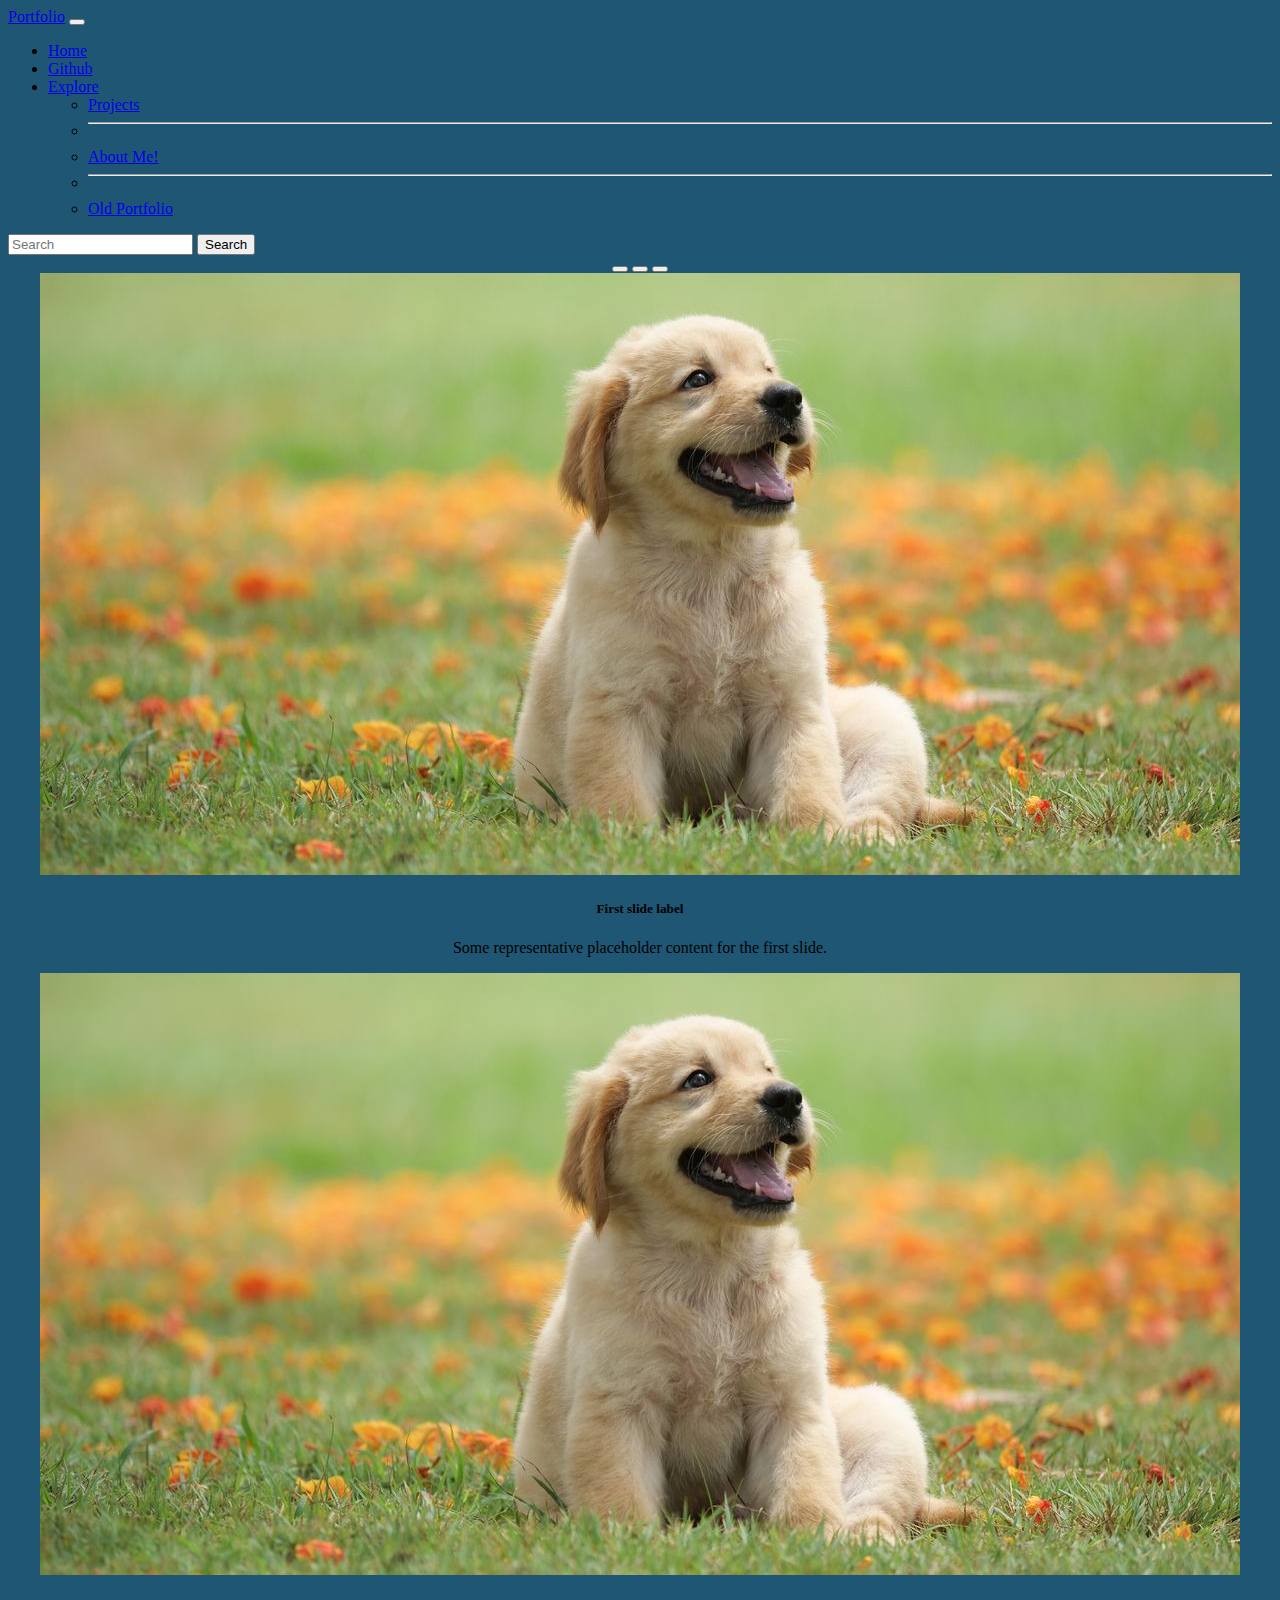
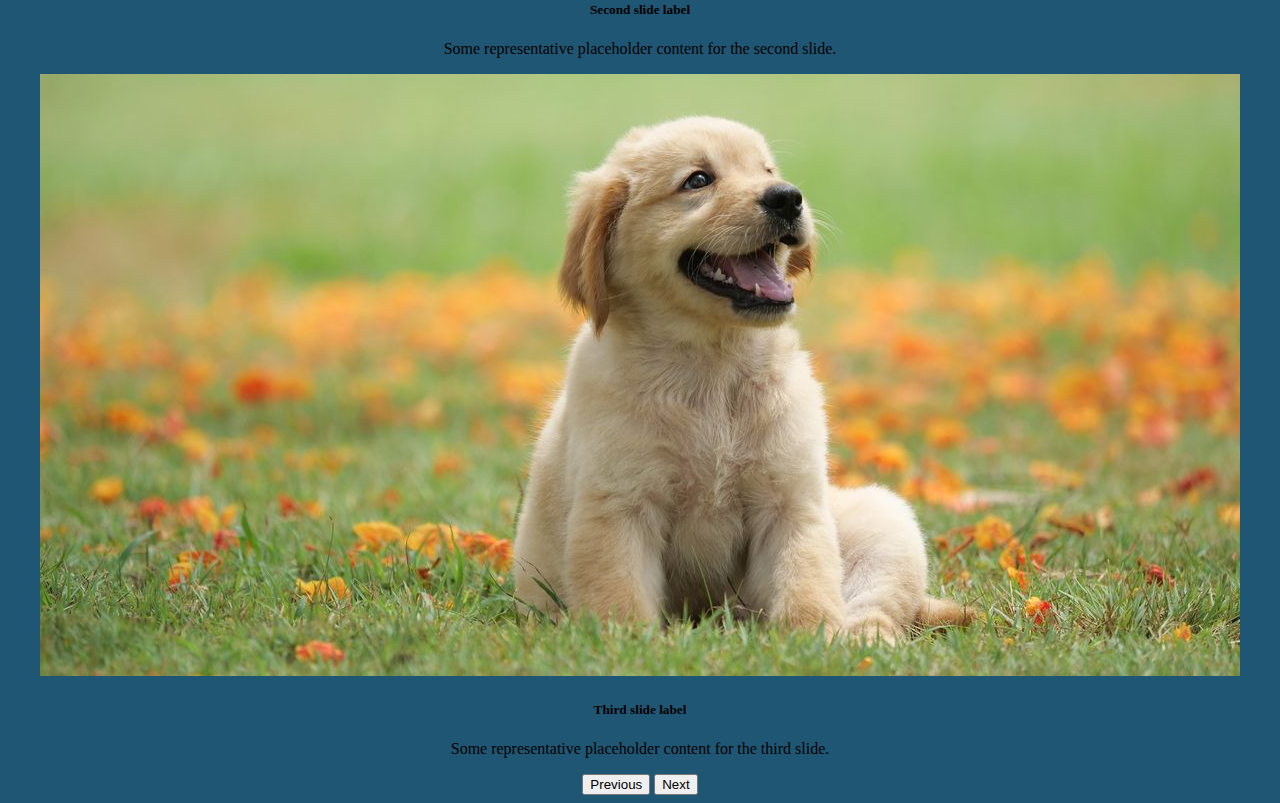
==== index.html @ 5f2d1dd5 "Add files via upload" ====
<!doctype html>
<html lang="en">
  <head>
    <!-- Required meta tags -->
    <meta charset="utf-8">
    <meta name="viewport" content="width=device-width, initial-scale=1">

    <!-- Bootstrap CSS -->
    <link href="https://cdn.jsdelivr.net/npm/bootstrap@5.0.2/dist/css/bootstrap.min.css" rel="stylesheet" integrity="sha384-EVSTQN3/azprG1Anm3QDgpJLIm9Nao0Yz1ztcQTwFspd3yD65VohhpuuCOmLASjC" crossorigin="anonymous">
    <link rel="stylesheet" href="style/style.css">
    <title>Year Three Portfolio</title>
  </head>
  <body>
    <nav class="navbar navbar-expand-lg navbar-light bg-light">
  <div class="container-fluid">
    <a class="navbar-brand" href="#">Portfolio</a>
    <button class="navbar-toggler" type="button" data-bs-toggle="collapse" data-bs-target="#navbarSupportedContent" aria-controls="navbarSupportedContent" aria-expanded="false" aria-label="Toggle navigation">
      <span class="navbar-toggler-icon"></span>
    </button>
    <div class="collapse navbar-collapse" id="navbarSupportedContent">
      <ul class="navbar-nav me-auto mb-2 mb-lg-0">
        <li class="nav-item">
          <a class="nav-link active" aria-current="page" href="#">Home</a>
        </li>
        <li class="nav-item">
          <a class="nav-link" href="https://github.com/DavidYeet">Github</a>
        </li>
        <li class="nav-item dropdown">
          <a class="nav-link dropdown-toggle" href="#" id="navbarDropdown" role="button" data-bs-toggle="dropdown" aria-expanded="false">
            Explore
          </a>
          <ul class="dropdown-menu" aria-labelledby="navbarDropdown">
            <li><a class="dropdown-item" href="projects.html">Projects</a></li>
            <li><hr class="dropdown-divider"></li>
            <li><a class="dropdown-item" href="#">About Me!</a></li>
            <li><hr class="dropdown-divider"></li>
            <li><a class="dropdown-item" href="https://davidyeet.github.io/portfoliosite.io/">Old Portfolio</a></li>
          </ul>
        </li>
      </ul>
      <form class="d-flex">
        <input class="form-control me-2" type="search" placeholder="Search" aria-label="Search">
        <button class="btn btn-outline-success" type="submit">Search</button>
      </form>
    </div>
  </div>
</nav>

<center>
<div id="carouselExampleCaptions" class="carousel slide" data-bs-ride="carousel">
  <div class="carousel-indicators">
    <button type="button" data-bs-target="#carouselExampleCaptions" data-bs-slide-to="0" class="active" aria-current="true" aria-label="Slide 1"></button>
    <button type="button" data-bs-target="#carouselExampleCaptions" data-bs-slide-to="1" aria-label="Slide 2"></button>
    <button type="button" data-bs-target="#carouselExampleCaptions" data-bs-slide-to="2" aria-label="Slide 3"></button>
  </div>
  <div class="carousel-inner">
    <div class="carousel-item active">
      <img src="img/dogo.jpg" class="carousel" alt="...">
      <div class="carousel-caption d-none d-md-block">
        <h5>First slide label</h5>
        <p>Some representative placeholder content for the first slide.</p>
      </div>
    </div>
    <div class="carousel-item">
      <img src="img/dogo.jpg" class="carousel" alt="...">
      <div class="carousel-caption d-none d-md-block">
        <h5>Second slide label</h5>
        <p>Some representative placeholder content for the second slide.</p>
      </div>
    </div>
    <div class="carousel-item">
      <img src="img/dogo.jpg" class="carousel" alt="...">
      <div class="carousel-caption d-none d-md-block">
        <h5>Third slide label</h5>
        <p>Some representative placeholder content for the third slide.</p>
      </div>
    </div>
  </div>
  <button class="carousel-control-prev" type="button" data-bs-target="#carouselExampleCaptions" data-bs-slide="prev">
    <span class="carousel-control-prev-icon" aria-hidden="true"></span>
    <span class="visually-hidden">Previous</span>
  </button>
  <button class="carousel-control-next" type="button" data-bs-target="#carouselExampleCaptions" data-bs-slide="next">
    <span class="carousel-control-next-icon" aria-hidden="true"></span>
    <span class="visually-hidden">Next</span>
  </button>
</div>
</center>
    <!-- Optional JavaScript; choose one of the two! -->

    <!-- Option 1: Bootstrap Bundle with Popper -->
    <script src="https://cdn.jsdelivr.net/npm/bootstrap@5.0.2/dist/js/bootstrap.bundle.min.js" integrity="sha384-MrcW6ZMFYlzcLA8Nl+NtUVF0sA7MsXsP1UyJoMp4YLEuNSfAP+JcXn/tWtIaxVXM" crossorigin="anonymous"></script>

    <!-- Option 2: Separate Popper and Bootstrap JS -->
    <!--
    <script src="https://cdn.jsdelivr.net/npm/@popperjs/core@2.9.2/dist/umd/popper.min.js" integrity="sha384-IQsoLXl5PILFhosVNubq5LC7Qb9DXgDA9i+tQ8Zj3iwWAwPtgFTxbJ8NT4GN1R8p" crossorigin="anonymous"></script>
    <script src="https://cdn.jsdelivr.net/npm/bootstrap@5.0.2/dist/js/bootstrap.min.js" integrity="sha384-cVKIPhGWiC2Al4u+LWgxfKTRIcfu0JTxR+EQDz/bgldoEyl4H0zUF0QKbrJ0EcQF" crossorigin="anonymous"></script>
    -->
  </body>
</html>
---- style/style.css ----
.carousel {

}

body {
  background-color: #1F5673;
}

.cardlinks {
  color:#E5E5E5;
  font-family:'Merienda One'; cursive;
}
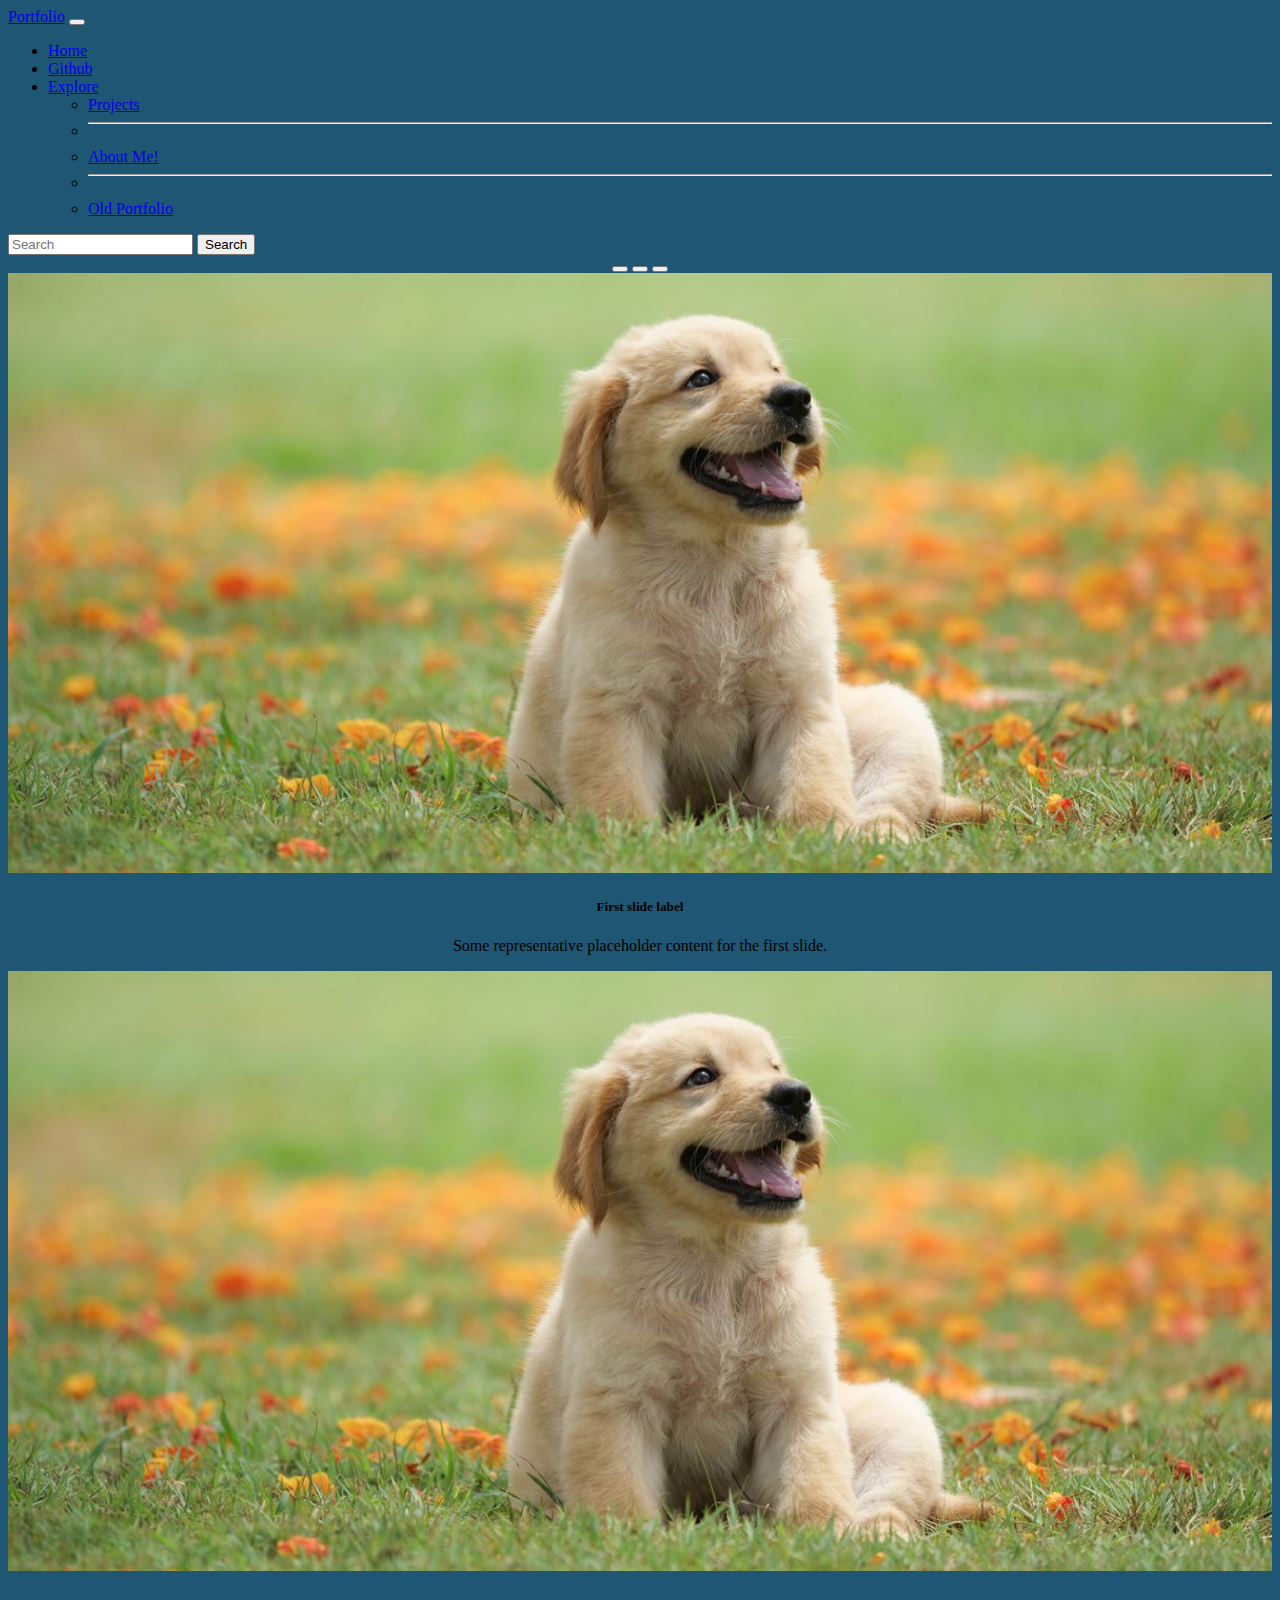
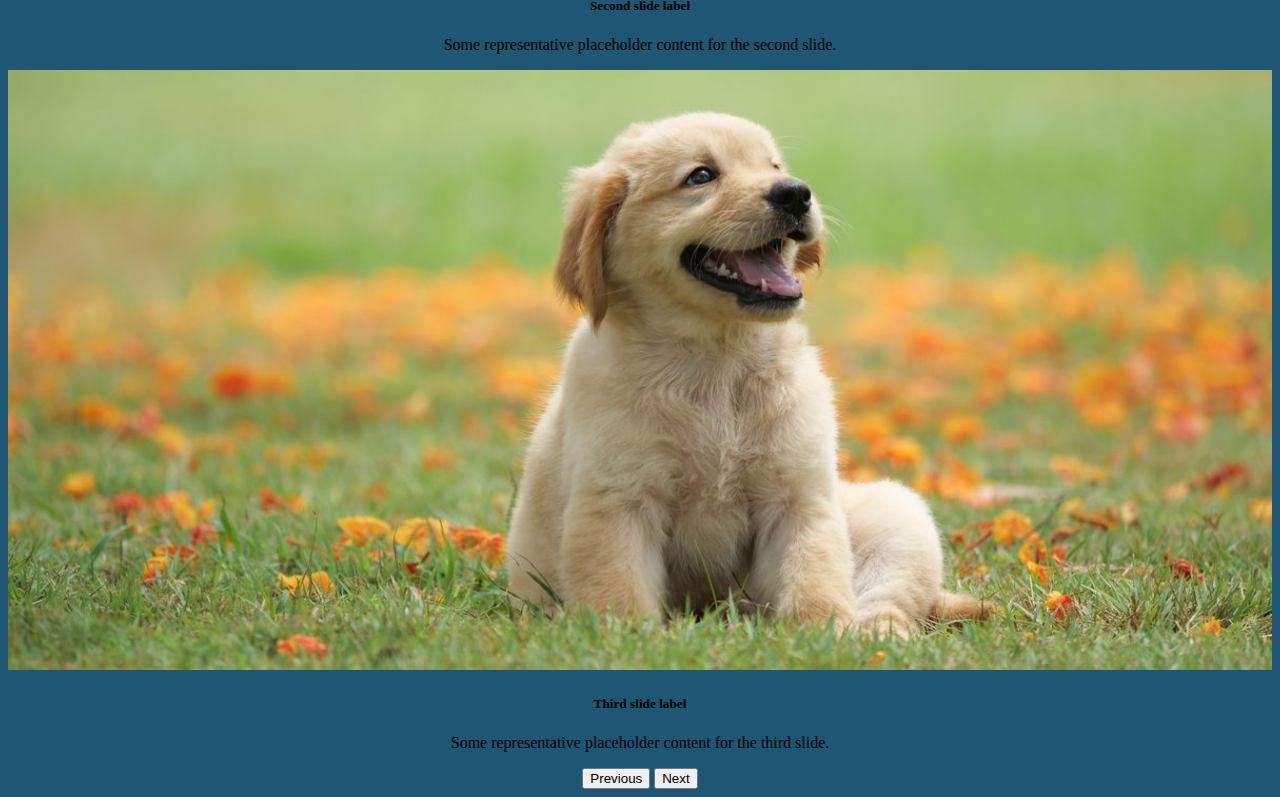
==== commit ab287eda: "Add files via upload" ====
--- a/index.html
+++ b/index.html
@@ -46,46 +46,52 @@
   </div>
 </nav>
 
-<center>
-<div id="carouselExampleCaptions" class="carousel slide" data-bs-ride="carousel">
-  <div class="carousel-indicators">
-    <button type="button" data-bs-target="#carouselExampleCaptions" data-bs-slide-to="0" class="active" aria-current="true" aria-label="Slide 1"></button>
-    <button type="button" data-bs-target="#carouselExampleCaptions" data-bs-slide-to="1" aria-label="Slide 2"></button>
-    <button type="button" data-bs-target="#carouselExampleCaptions" data-bs-slide-to="2" aria-label="Slide 3"></button>
-  </div>
-  <div class="carousel-inner">
-    <div class="carousel-item active">
-      <img src="img/dogo.jpg" class="carousel" alt="...">
-      <div class="carousel-caption d-none d-md-block">
-        <h5>First slide label</h5>
-        <p>Some representative placeholder content for the first slide.</p>
+<div class="container-fluid">
+  <div class="row">
+    <center>
+      <div class="col-7">
+      <div id="carouselExampleCaptions" class="carousel slide" data-bs-ride="carousel">
+        <div class="carousel-indicators">
+          <button type="button" data-bs-target="#carouselExampleCaptions" data-bs-slide-to="0" class="active" aria-current="true" aria-label="Slide 1"></button>
+          <button type="button" data-bs-target="#carouselExampleCaptions" data-bs-slide-to="1" aria-label="Slide 2"></button>
+          <button type="button" data-bs-target="#carouselExampleCaptions" data-bs-slide-to="2" aria-label="Slide 3"></button>
+        </div>
+        <div class="carousel-inner">
+          <div class="carousel-item active">
+            <img src="img/dogo.jpg" id="carousel" class="carousel" alt="...">
+            <div class="carousel-caption d-none d-md-block">
+              <h5>First slide label</h5>
+              <p>Some representative placeholder content for the first slide.</p>
+            </div>
+          </div>
+          <div class="carousel-item">
+            <img src="img/dogo.jpg" id="carousel" class="carousel" alt="...">
+            <div class="carousel-caption d-none d-md-block">
+              <h5>Second slide label</h5>
+              <p>Some representative placeholder content for the second slide.</p>
+            </div>
+          </div>
+          <div class="carousel-item">
+            <img src="img/dogo.jpg" id="carousel" class="carousel" alt="...">
+            <div class="carousel-caption d-none d-md-block">
+              <h5>Third slide label</h5>
+              <p>Some representative placeholder content for the third slide.</p>
+            </div>
+          </div>
+        </div>
+        <button class="carousel-control-prev" type="button" data-bs-target="#carouselExampleCaptions" data-bs-slide="prev">
+          <span class="carousel-control-prev-icon" aria-hidden="true"></span>
+          <span class="visually-hidden">Previous</span>
+        </button>
+        <button class="carousel-control-next" type="button" data-bs-target="#carouselExampleCaptions" data-bs-slide="next">
+          <span class="carousel-control-next-icon" aria-hidden="true"></span>
+          <span class="visually-hidden">Next</span>
+        </button>
       </div>
     </div>
-    <div class="carousel-item">
-      <img src="img/dogo.jpg" class="carousel" alt="...">
-      <div class="carousel-caption d-none d-md-block">
-        <h5>Second slide label</h5>
-        <p>Some representative placeholder content for the second slide.</p>
-      </div>
-    </div>
-    <div class="carousel-item">
-      <img src="img/dogo.jpg" class="carousel" alt="...">
-      <div class="carousel-caption d-none d-md-block">
-        <h5>Third slide label</h5>
-        <p>Some representative placeholder content for the third slide.</p>
-      </div>
-    </div>
+  </center>
   </div>
-  <button class="carousel-control-prev" type="button" data-bs-target="#carouselExampleCaptions" data-bs-slide="prev">
-    <span class="carousel-control-prev-icon" aria-hidden="true"></span>
-    <span class="visually-hidden">Previous</span>
-  </button>
-  <button class="carousel-control-next" type="button" data-bs-target="#carouselExampleCaptions" data-bs-slide="next">
-    <span class="carousel-control-next-icon" aria-hidden="true"></span>
-    <span class="visually-hidden">Next</span>
-  </button>
 </div>
-</center>
     <!-- Optional JavaScript; choose one of the two! -->
 
     <!-- Option 1: Bootstrap Bundle with Popper -->
--- a/style/style.css
+++ b/style/style.css
@@ -10,3 +10,7 @@
   color:#E5E5E5;
   font-family:'Merienda One'; cursive;
 }
+#carousel {
+  width: 100%;
+  height: 600px;
+}
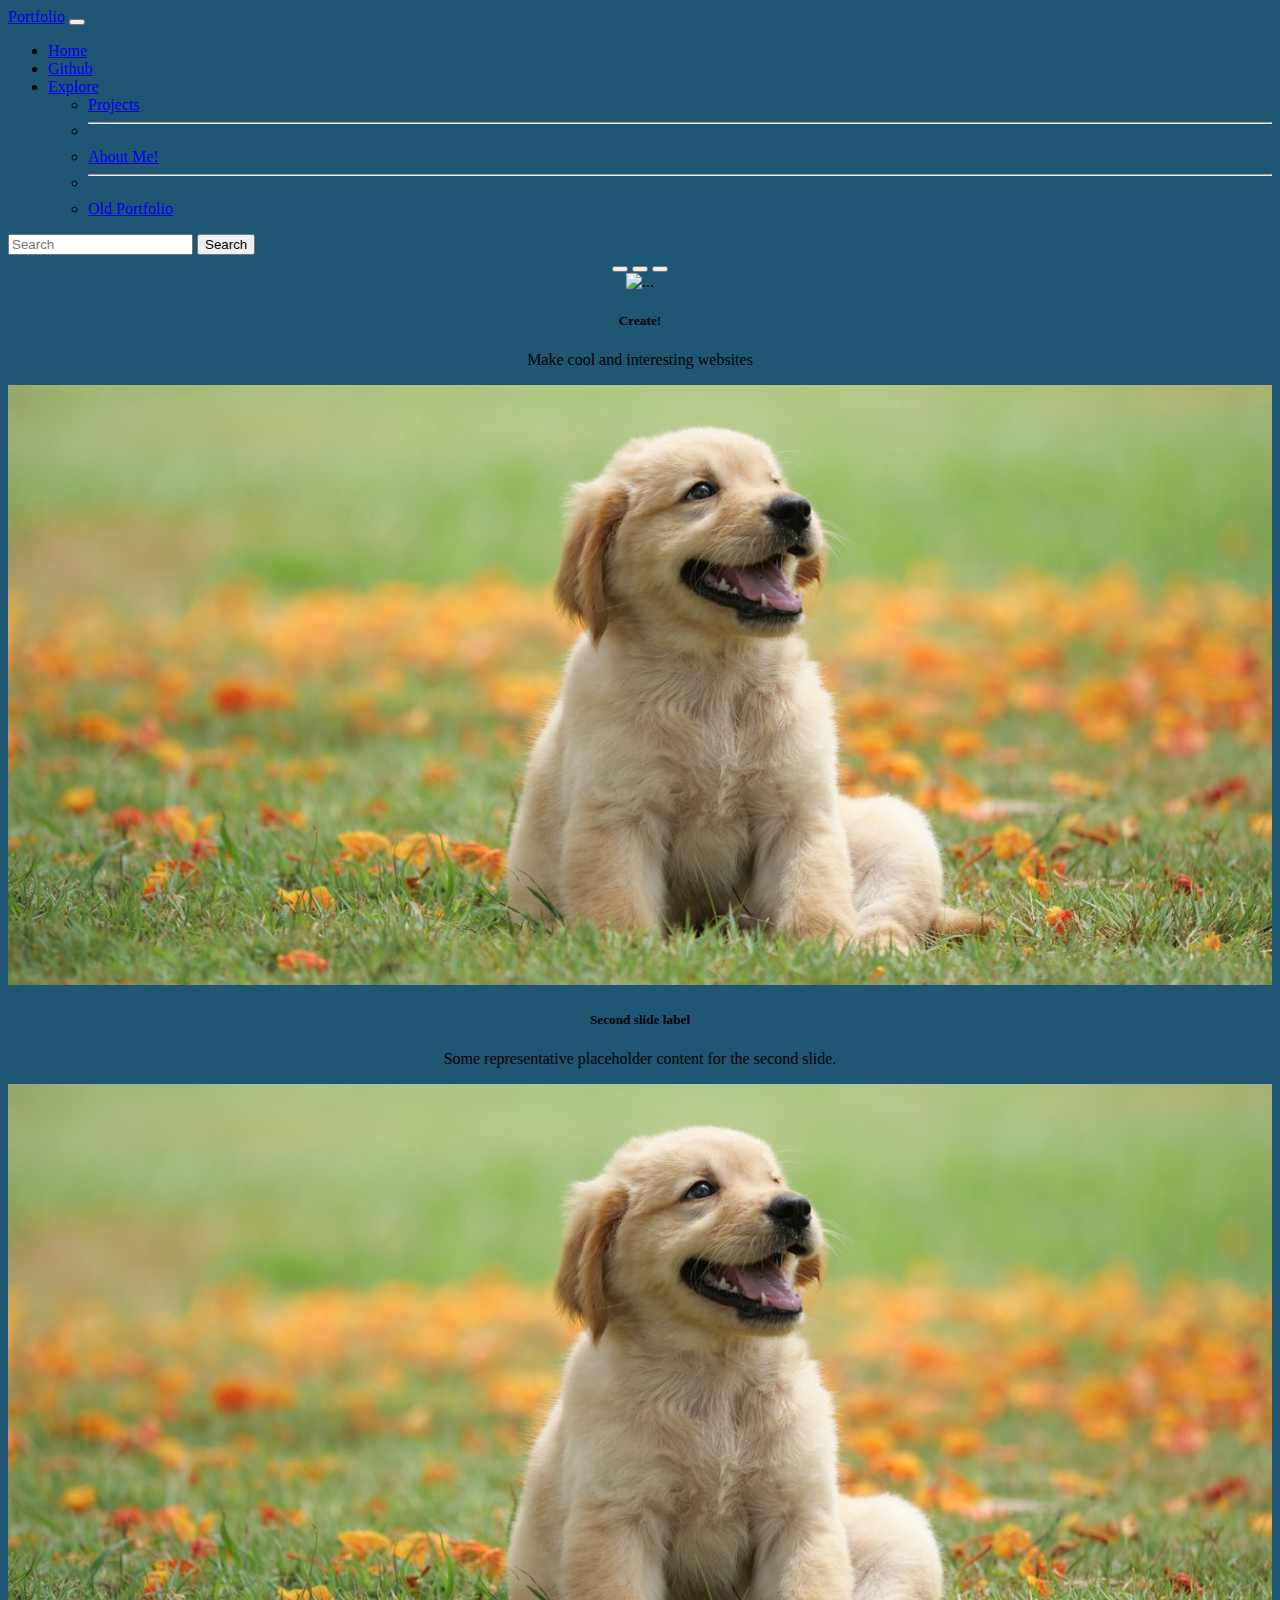
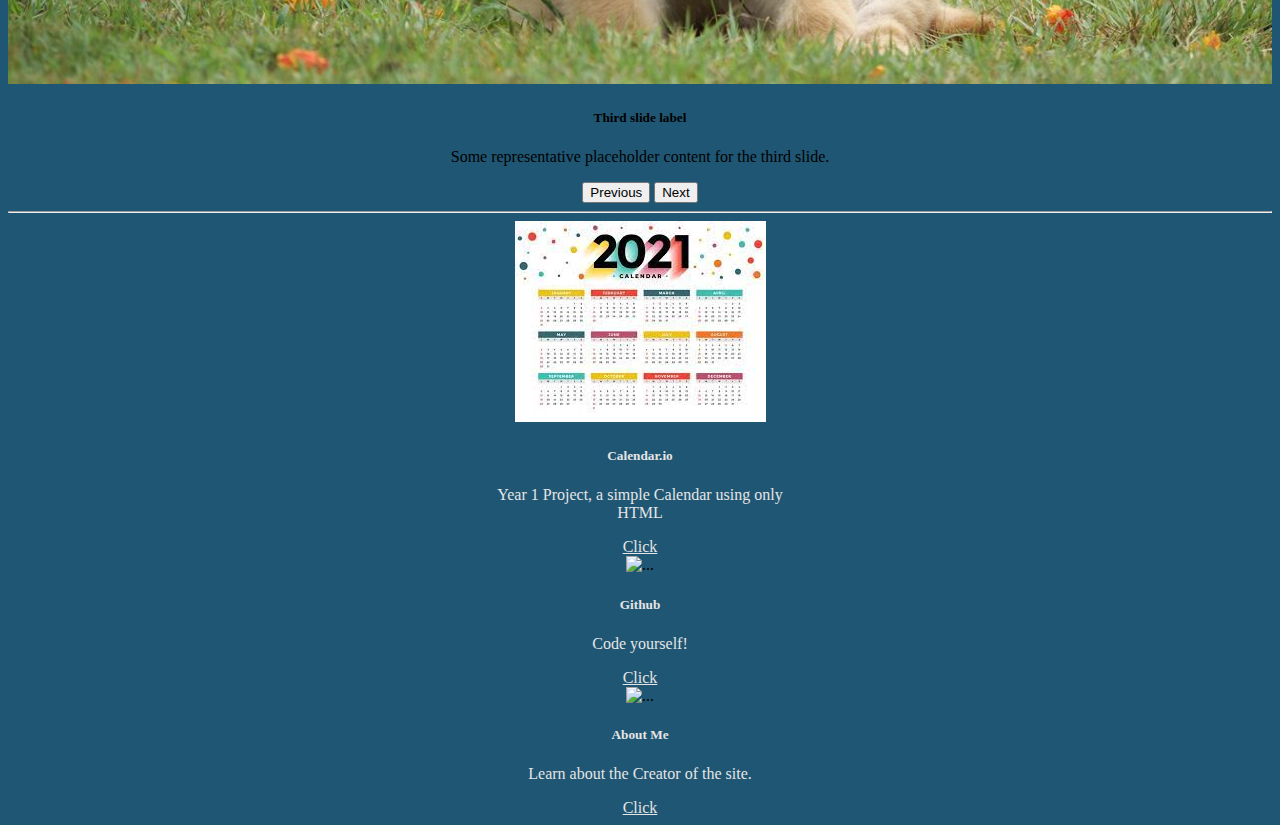
==== commit 3799d873: "Add files via upload" ====
--- a/index.html
+++ b/index.html
@@ -58,10 +58,10 @@
         </div>
         <div class="carousel-inner">
           <div class="carousel-item active">
-            <img src="img/dogo.jpg" id="carousel" class="carousel" alt="...">
+            <img src="img/create.webp" id="carousel" class="carousel" alt="...">
             <div class="carousel-caption d-none d-md-block">
-              <h5>First slide label</h5>
-              <p>Some representative placeholder content for the first slide.</p>
+              <h5>Create!</h5>
+              <p>Make cool and interesting websites</p>
             </div>
           </div>
           <div class="carousel-item">
@@ -102,5 +102,45 @@
     <script src="https://cdn.jsdelivr.net/npm/@popperjs/core@2.9.2/dist/umd/popper.min.js" integrity="sha384-IQsoLXl5PILFhosVNubq5LC7Qb9DXgDA9i+tQ8Zj3iwWAwPtgFTxbJ8NT4GN1R8p" crossorigin="anonymous"></script>
     <script src="https://cdn.jsdelivr.net/npm/bootstrap@5.0.2/dist/js/bootstrap.min.js" integrity="sha384-cVKIPhGWiC2Al4u+LWgxfKTRIcfu0JTxR+EQDz/bgldoEyl4H0zUF0QKbrJ0EcQF" crossorigin="anonymous"></script>
     -->
+
+<hr> </hr>
+<div class="row">
+  <center>
+    <div class="col-7">
+    <div class="contatiner-fluid">
+
+    <div class="row text-center justify-content-around">
+
+      <div class="card" style="width: 18rem;">
+        <img src="img/calendar.jpg" class="card-img-top" alt="...">
+        <div class="card-body">
+          <h5 class="card-title cardlinks">Calendar.io</h5>
+          <p class="card-text cardlinks">Year 1 Project, a simple Calendar using only HTML</p>
+          <a type="button" class="btn btn-outline-light cardlinks" data-toggle="modal" data-target="#exampleModal" href="https://davidyeet.github.io/calendar.io/">Click</a>
+        </div>
+      </div>
+
+      <div class="card" style="width: 18rem;">
+        <img src="img/github.jpg" class="card-img-top" alt="...">
+        <div class="card-body">
+          <h5 class="card-title cardlinks">Github</h5>
+          <p class="card-text cardlinks">Code yourself!</p>
+          <a type="button" class="btn btn-outline-light cardlinks" data-toggle="modal" data-target="#exampleModal" href="https://github.com/">Click</a>
+        </div>
+      </div>
+
+      <div class="card" style="width: 18rem;">
+        <img src="img/pfp.jpg" class="card-img-top" alt="...">
+        <div class="card-body">
+          <h5 class="card-title cardlinks">About Me</h5>
+          <p class="card-text cardlinks">Learn about the Creator of the site.</p>
+          <a type="button" class="btn btn-outline-light cardlinks" data-toggle="modal" data-target="#exampleModal" href="about.html">Click</a>
+        </div>
+      </div>
+      </div>
+    </div>
+</div>
+</center>
+</div>
   </body>
 </html>
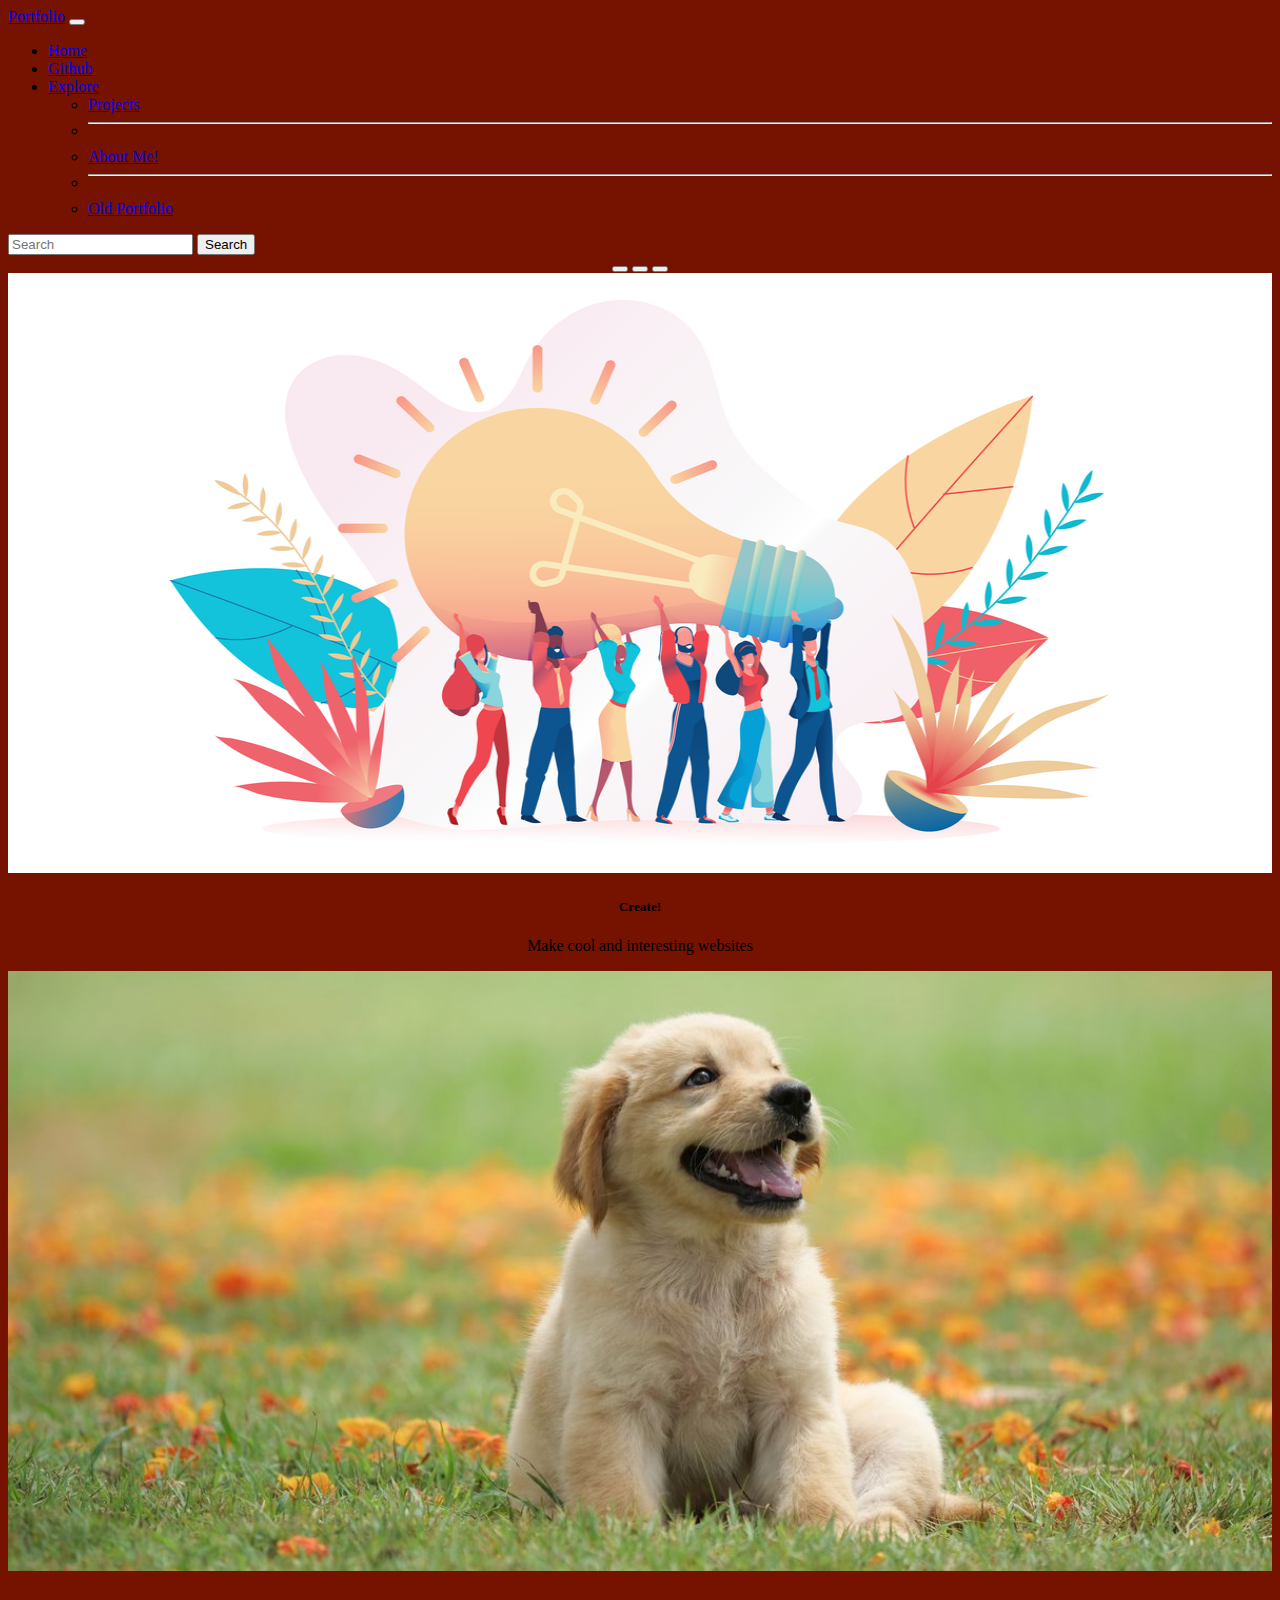
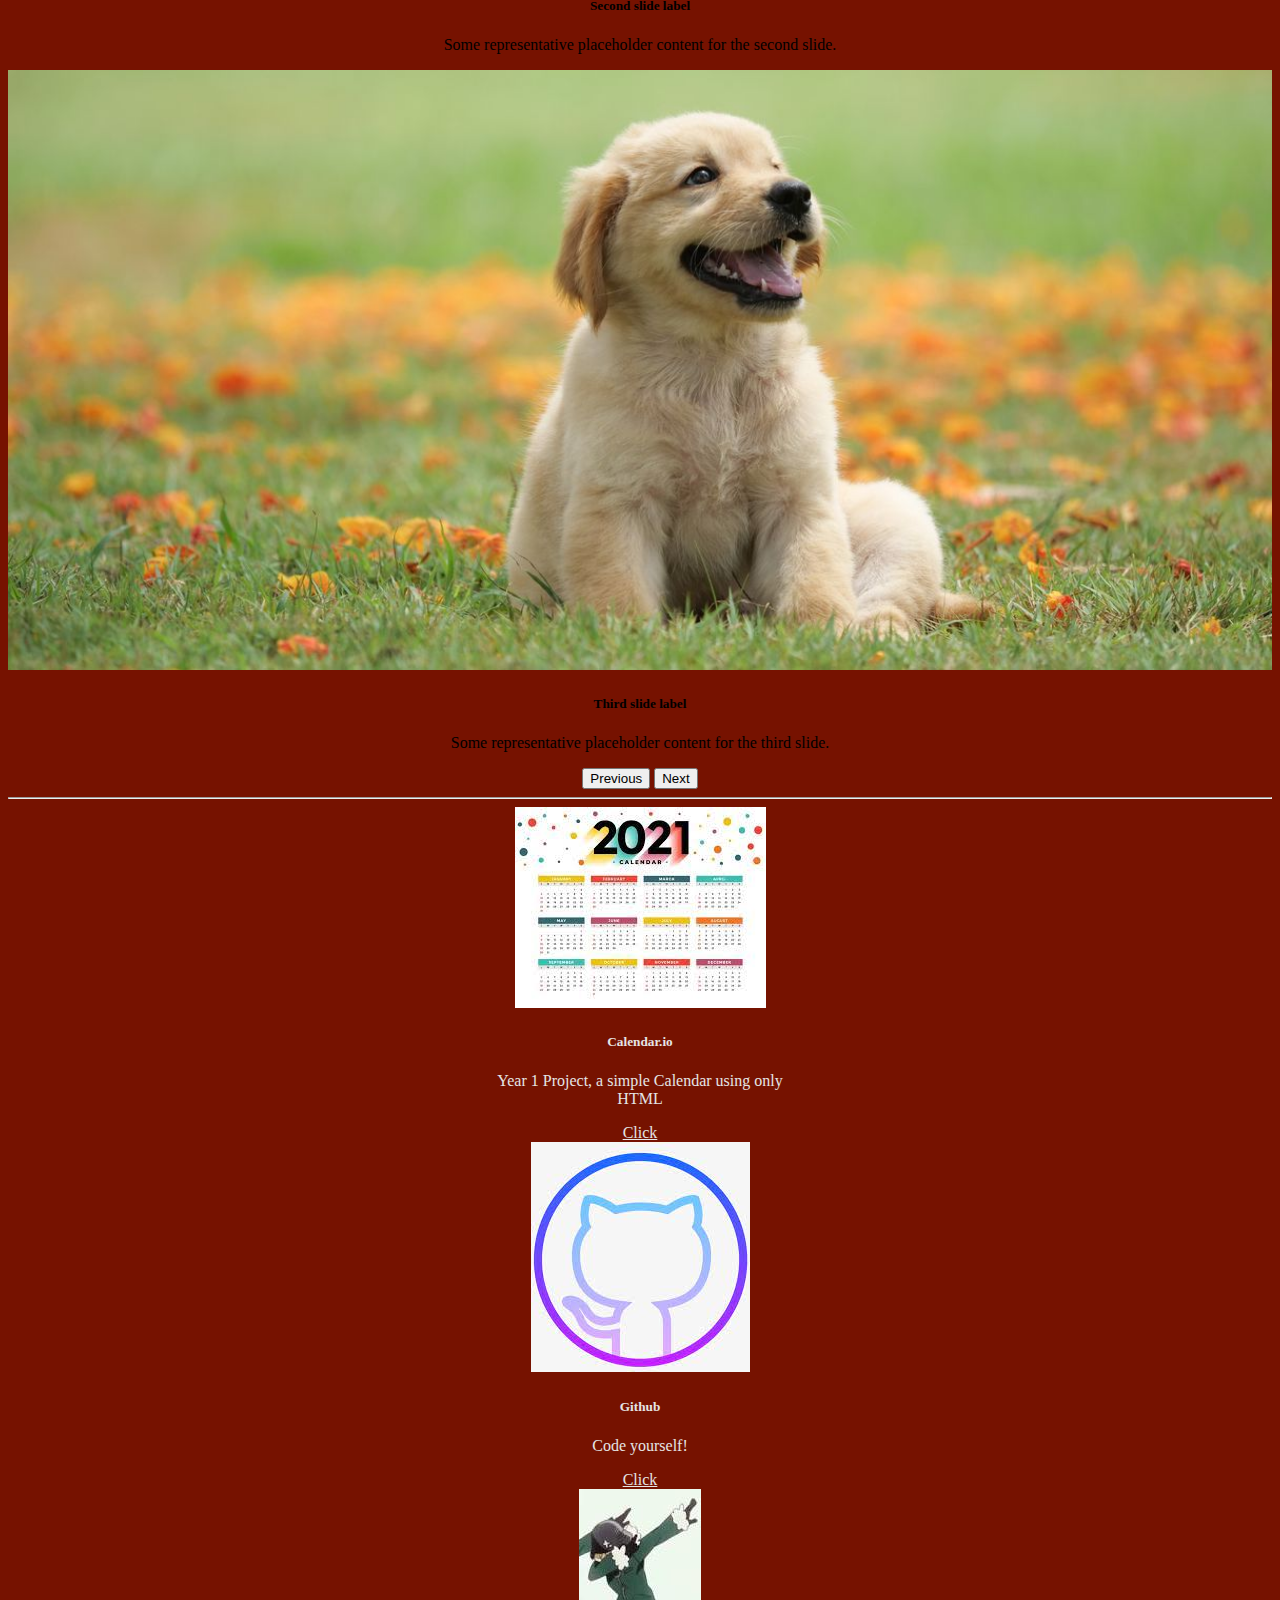
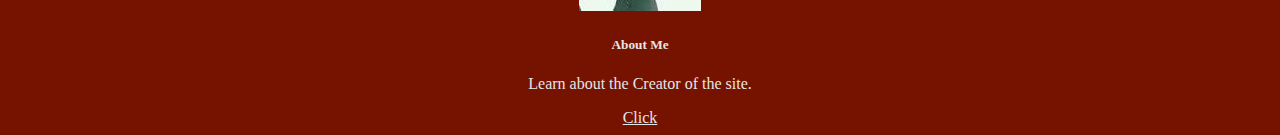
==== commit d7f78741: "Add files via upload" ====
--- a/index.html
+++ b/index.html
@@ -32,7 +32,7 @@
           <ul class="dropdown-menu" aria-labelledby="navbarDropdown">
             <li><a class="dropdown-item" href="projects.html">Projects</a></li>
             <li><hr class="dropdown-divider"></li>
-            <li><a class="dropdown-item" href="#">About Me!</a></li>
+            <li><a class="dropdown-item" href="about.html">About Me!</a></li>
             <li><hr class="dropdown-divider"></li>
             <li><a class="dropdown-item" href="https://davidyeet.github.io/portfoliosite.io/">Old Portfolio</a></li>
           </ul>
--- a/style/style.css
+++ b/style/style.css
@@ -3,7 +3,7 @@
 }
 
 body {
-  background-color: #1F5673;
+  background-color: #761200;
 }
 
 .cardlinks {
@@ -14,3 +14,5 @@
   width: 100%;
   height: 600px;
 }
+
+#1F5673
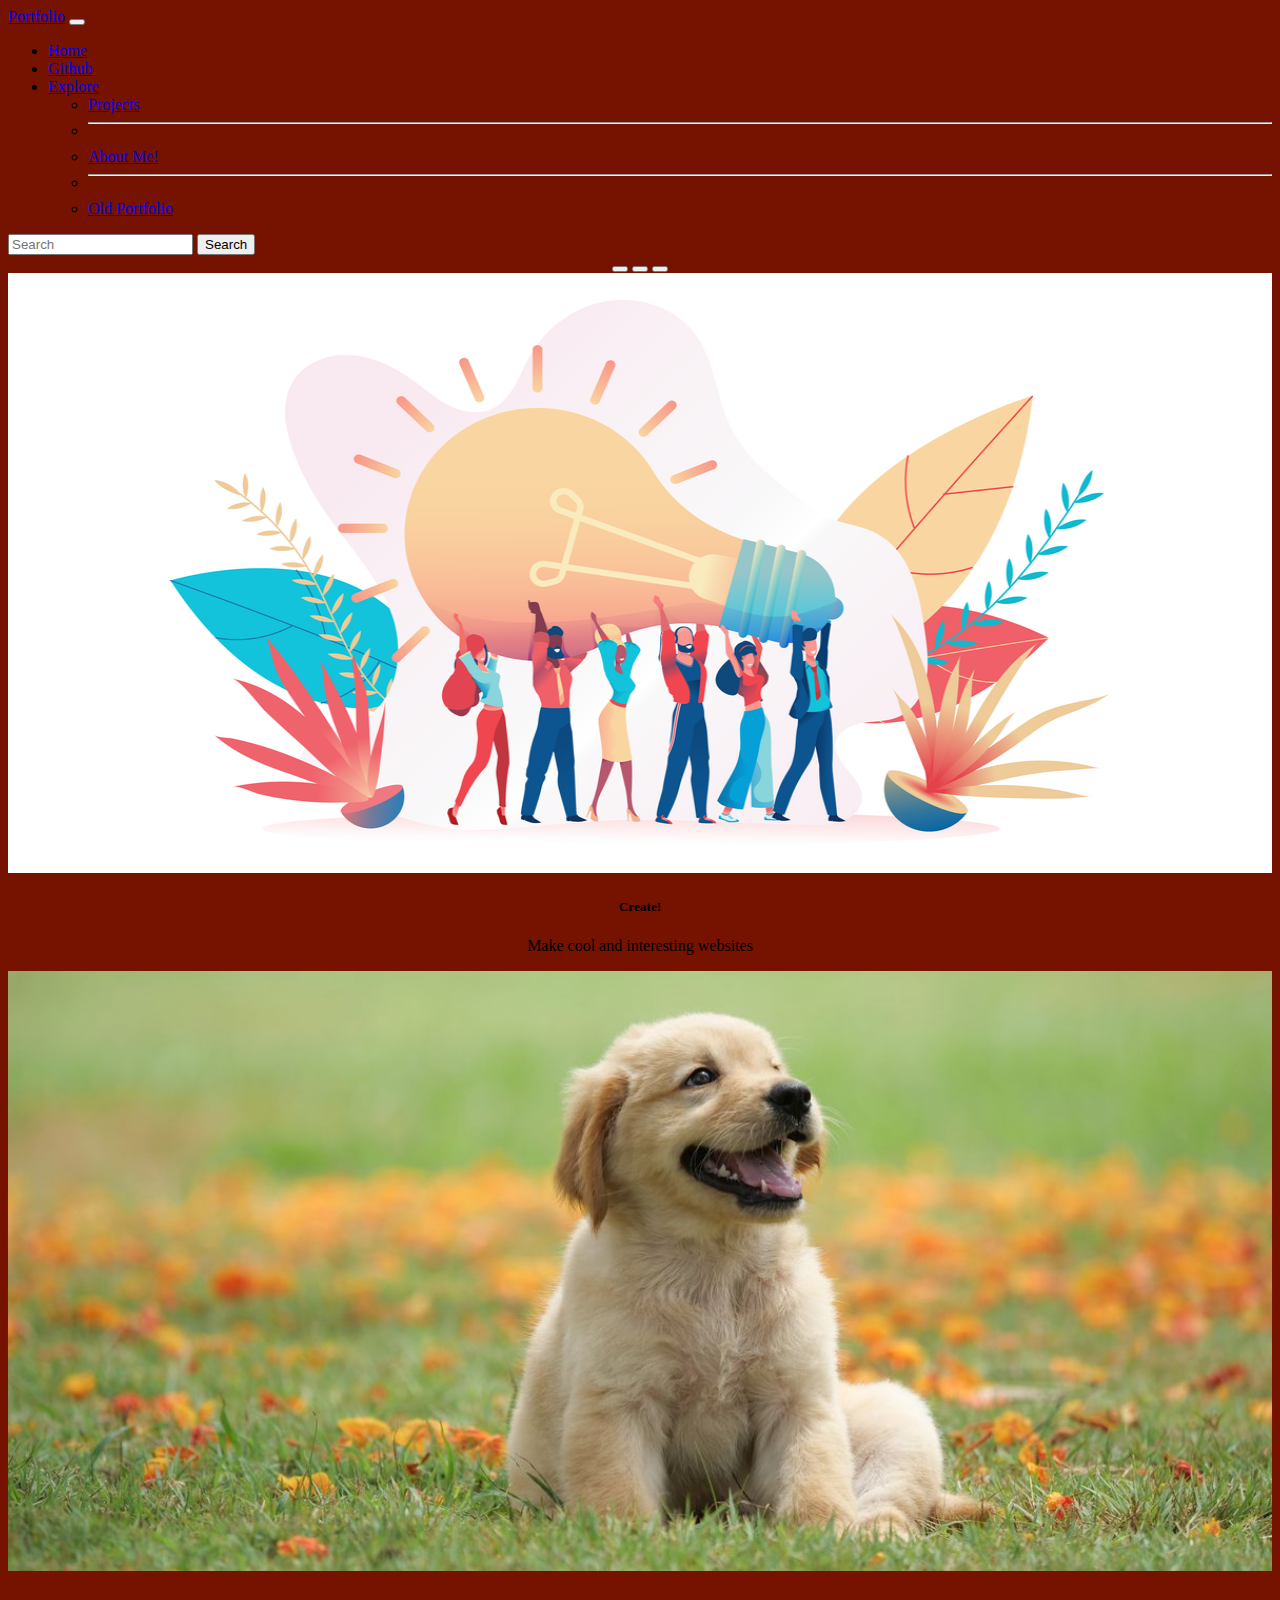
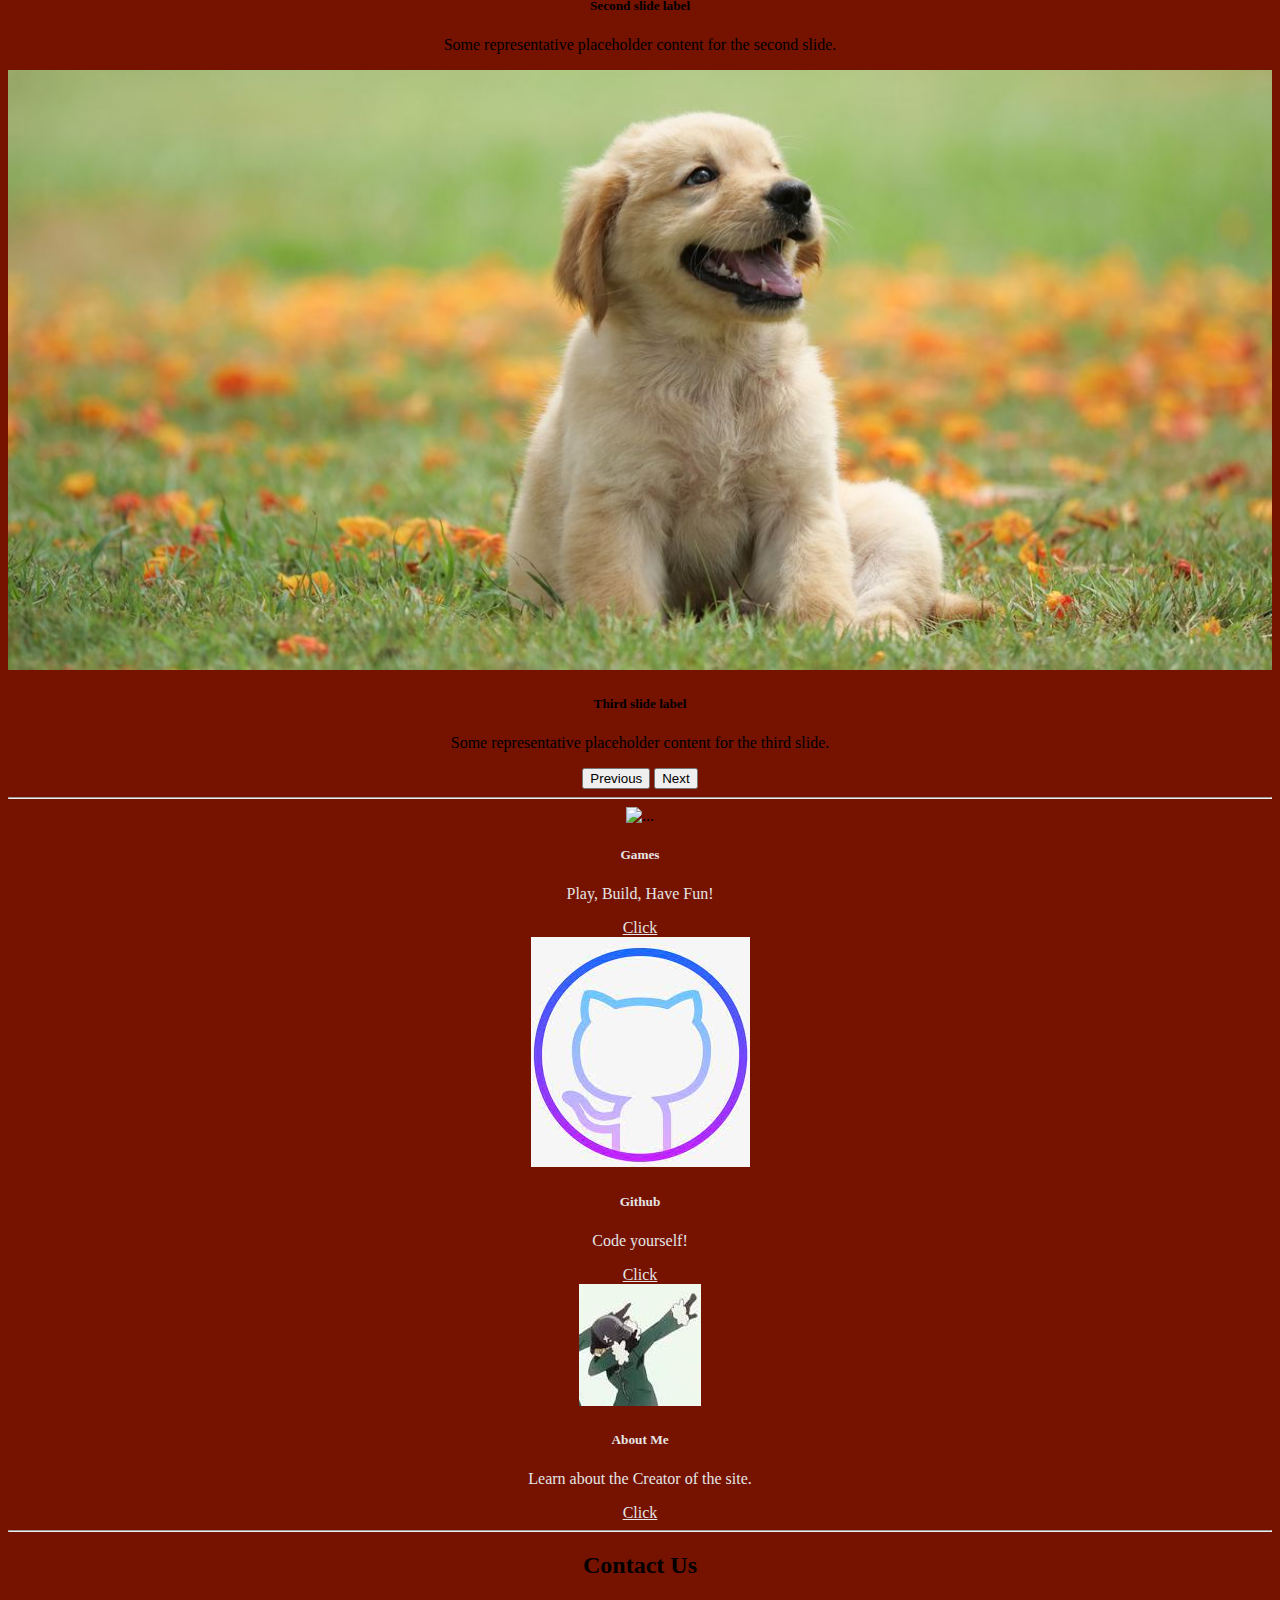
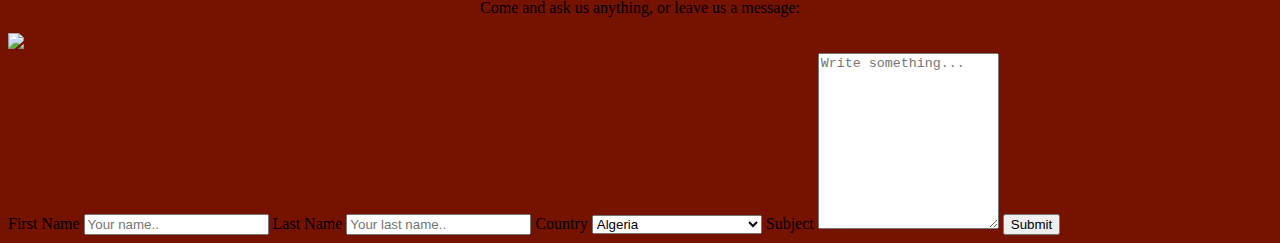
==== commit a9a92232: "Add files via upload" ====
--- a/index.html
+++ b/index.html
@@ -20,7 +20,7 @@
     <div class="collapse navbar-collapse" id="navbarSupportedContent">
       <ul class="navbar-nav me-auto mb-2 mb-lg-0">
         <li class="nav-item">
-          <a class="nav-link active" aria-current="page" href="#">Home</a>
+          <a class="nav-link active" aria-current="page" href="index.html">Home</a>
         </li>
         <li class="nav-item">
           <a class="nav-link" href="https://github.com/DavidYeet">Github</a>
@@ -112,10 +112,10 @@
     <div class="row text-center justify-content-around">
 
       <div class="card" style="width: 18rem;">
-        <img src="img/calendar.jpg" class="card-img-top" alt="...">
+        <img src="img/gaming.jpg" class="card-img-top" alt="...">
         <div class="card-body">
-          <h5 class="card-title cardlinks">Calendar.io</h5>
-          <p class="card-text cardlinks">Year 1 Project, a simple Calendar using only HTML</p>
+          <h5 class="card-title cardlinks">Games</h5>
+          <p class="card-text cardlinks">Play, Build, Have Fun!</p>
           <a type="button" class="btn btn-outline-light cardlinks" data-toggle="modal" data-target="#exampleModal" href="https://davidyeet.github.io/calendar.io/">Click</a>
         </div>
       </div>
@@ -142,5 +142,64 @@
 </div>
 </center>
 </div>
+
+<hr> </hr>
+
+<div class="container">
+  <div style="text-align:center">
+    <h2>Contact Us</h2>
+    <p>Come and ask us anything, or leave us a message:</p>
+  </div>
+  <div class="row">
+    <div class="column">
+      <img src="img/web.png" style="width:100%">
+    </div>
+    <div class="column">
+      <form action="/action_page.php">
+        <label for="fname">First Name</label>
+        <input type="text" id="fname" name="firstname" placeholder="Your name..">
+        <label for="lname">Last Name</label>
+        <input type="text" id="lname" name="lastname" placeholder="Your last name..">
+        <label for="country">Country</label>
+        <select id="country" name="country">
+          <option value="algeria">Algeria</option>
+          <option value="argentina">Argentina</option>
+          <option value="armenia">Armenia</option>
+          <option value="australia">Australia</option>
+          <option value="austria">Austia</option>
+          <option value="azerbaijan">Azerbaijan</option>
+          <option value="bahamas">Bahamas</option>
+          <option value="bahrain">Bahrain</option>
+          <option value="bangladesh">Bangladesh</option>
+          <option value="belarus">Belarus</option>
+          <option value="bhutan">Bhutan</option>
+          <option value="bolivia">Bolivia</option>
+          <option value="brazil">Brazil</option>
+          <option value="bulgaria">Bulgaria</option>
+          <option value="chad">Chad</option>
+          <option value="china">China</option>
+          <option value="croatia">Croatia</option>
+          <option value="egypt">Egypt</option>
+          <option value="estonia">Estonia</option>
+          <option value="ethiopia">Ethiopia</option>
+          <option value="finland">Finland</option>
+          <option value="france">France</option>
+          <option value="germany">Germany</option>
+          <option value="greece">Greece</option>
+          <option value="india">India</option>
+          <option value="indonesia">Indonesia</option>
+          <option value="italy">Italy</option>
+          <option value="japan">Japan</option>
+          <option value="usa">United States of America</option>
+
+        </select>
+        <label for="subject">Subject</label>
+        <textarea id="subject" name="subject" placeholder="Write something..." style="height:170px"></textarea>
+        <input type="submit" value="Submit">
+      </form>
+    </div>
+  </div>
+</div>
+
   </body>
 </html>
